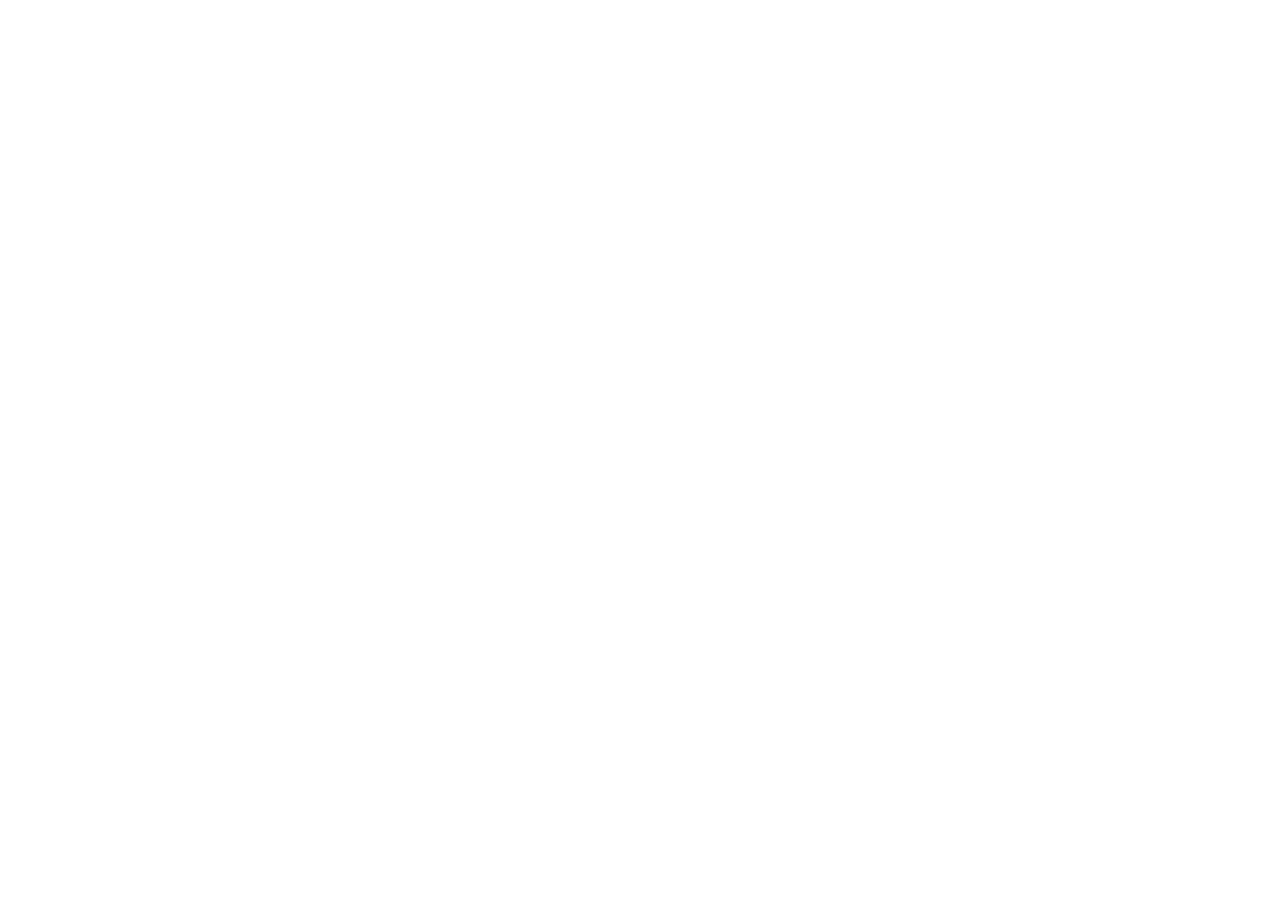
==== index.html @ 29596daa "Test" ====
<!DOCTYPE html>
<html lang="en">
<head>
  <meta charset="UTF-8">
  <meta name="viewport" content="width=device-width, initial-scale=1.0">
  <link rel="stylesheet" href="index.css">
  <title>Users APIs</title>
</head>
<body>
  <script src="index.js"></script>
</body>
</html>
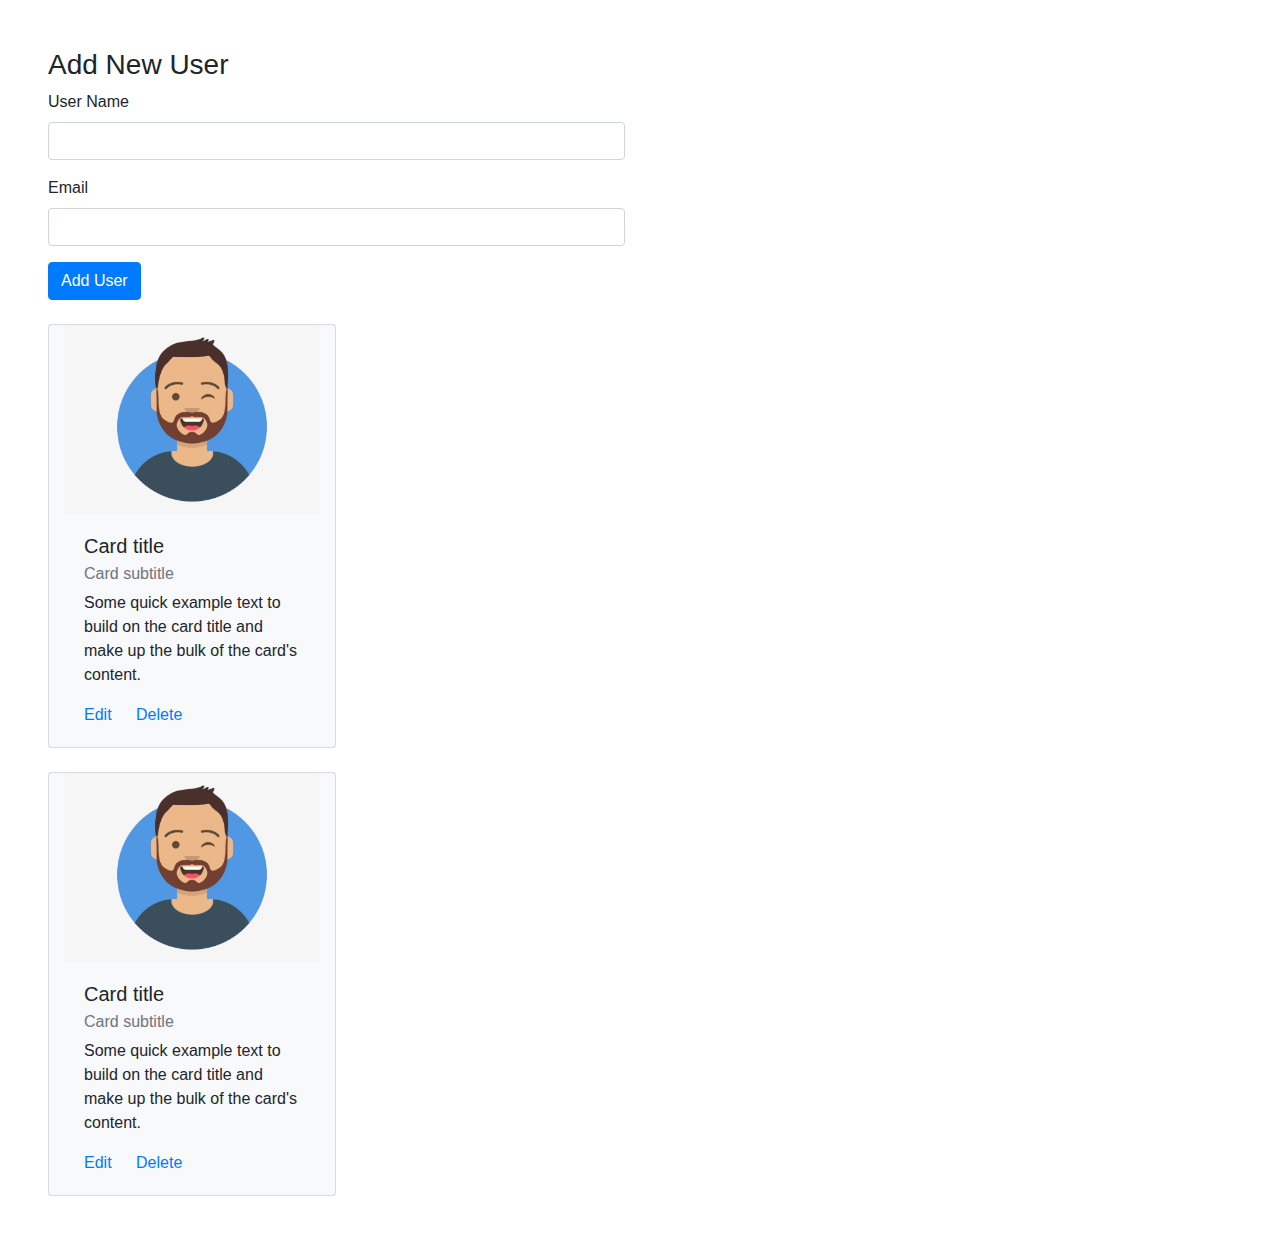
==== commit 7d1462ef: "Add html" ====
--- a/index.html
+++ b/index.html
@@ -4,9 +4,59 @@
   <meta charset="UTF-8">
   <meta name="viewport" content="width=device-width, initial-scale=1.0">
   <link rel="stylesheet" href="index.css">
+  <link rel="stylesheet" href="https://stackpath.bootstrapcdn.com/bootstrap/4.4.1/css/bootstrap.min.css" integrity="sha384-Vkoo8x4CGsO3+Hhxv8T/Q5PaXtkKtu6ug5TOeNV6gBiFeWPGFN9MuhOf23Q9Ifjh" crossorigin="anonymous">
+
   <title>Users APIs</title>
 </head>
 <body>
+  <div id="container">
+    <div class="row mt-3">
+      <div class="col-md-6">
+        <h3>Add New User</h3>
+        <form class="add-user-form">
+          <div class="form-group">
+            <label for="username">User Name</label>
+            <input type="text" class="form-control" id="username-value">
+          </div>
+          <div class="form-group">
+            <label for="email">Email</label>
+            <input type="text" class="form-control" id="email-value">
+          </div>
+          <button type="submit" class="btn btn-primary">Add User</button>
+        </form>
+      </div>
+    </div>
+
+    <div class="users-list-row">
+      <div class="card mt-4 col-md-6 bg-light" style="width: 18rem;">
+        <img src="./user_profile_pic.png" class="card-img-top" alt="...">
+        <div class="card-body">
+          <h5 class="card-title">Card title</h5>
+          <h6 class="card-subtitle mb-2 text-muted">Card subtitle</h6>
+          <p class="card-text">Some quick example text to build on the card title and make up the bulk of the card's content.</p>
+          <a href="#" class="card-link">Edit</a>
+          <a href="#" class="card-link">Delete</a>
+        </div>
+      </div>
+      </div>
+
+      <div class="users-list-row">
+        <div class="card mt-4 col-md-6 bg-light" style="width: 18rem;">
+          <img src="./user_profile_pic.png" class="card-img-top" alt="...">
+          <div class="card-body">
+            <h5 class="card-title">Card title</h5>
+            <h6 class="card-subtitle mb-2 text-muted">Card subtitle</h6>
+            <p class="card-text">Some quick example text to build on the card title and make up the bulk of the card's content.</p>
+            <a href="#" class="card-link">Edit</a>
+            <a href="#" class="card-link">Delete</a>
+          </div>
+        </div>
+        </div>
+      </div>
+    </div>
+  </div>
+
+
   <script src="index.js"></script>
 </body>
 </html>--- a/index.css
+++ b/index.css
@@ -0,0 +1,9 @@
+/* .user {
+  background-color: lightgray;
+  padding: 1rem;
+  margin-bottom: 1rem;
+} */
+
+#container {
+  margin: 3rem;
+}
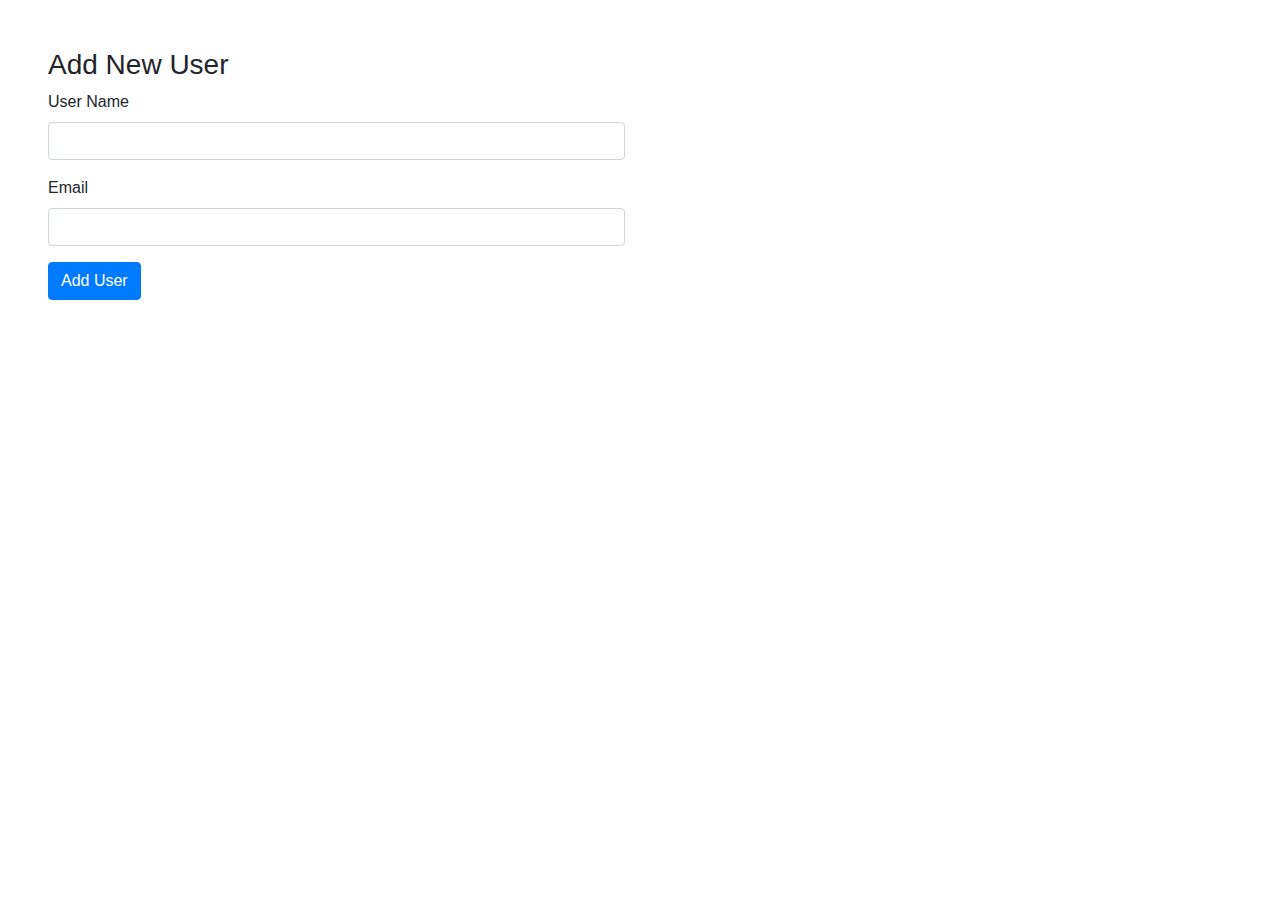
==== commit fe45389c: "Add Delete and Edit methods" ====
--- a/index.html
+++ b/index.html
@@ -27,8 +27,8 @@
       </div>
     </div>
 
-    <div class="users-list-row">
-      <div class="card mt-4 col-md-6 bg-light" style="width: 18rem;">
+    <div class="users-list row">
+      <!-- <div class="card mt-4 col-md-6 bg-light" style="width: 18rem;">
         <img src="./user_profile_pic.png" class="card-img-top" alt="...">
         <div class="card-body">
           <h5 class="card-title">Card title</h5>
@@ -38,21 +38,8 @@
           <a href="#" class="card-link">Delete</a>
         </div>
       </div>
-      </div>
-
-      <div class="users-list-row">
-        <div class="card mt-4 col-md-6 bg-light" style="width: 18rem;">
-          <img src="./user_profile_pic.png" class="card-img-top" alt="...">
-          <div class="card-body">
-            <h5 class="card-title">Card title</h5>
-            <h6 class="card-subtitle mb-2 text-muted">Card subtitle</h6>
-            <p class="card-text">Some quick example text to build on the card title and make up the bulk of the card's content.</p>
-            <a href="#" class="card-link">Edit</a>
-            <a href="#" class="card-link">Delete</a>
-          </div>
-        </div>
-        </div>
-      </div>
+      </div> -->
+      
     </div>
   </div>
 
